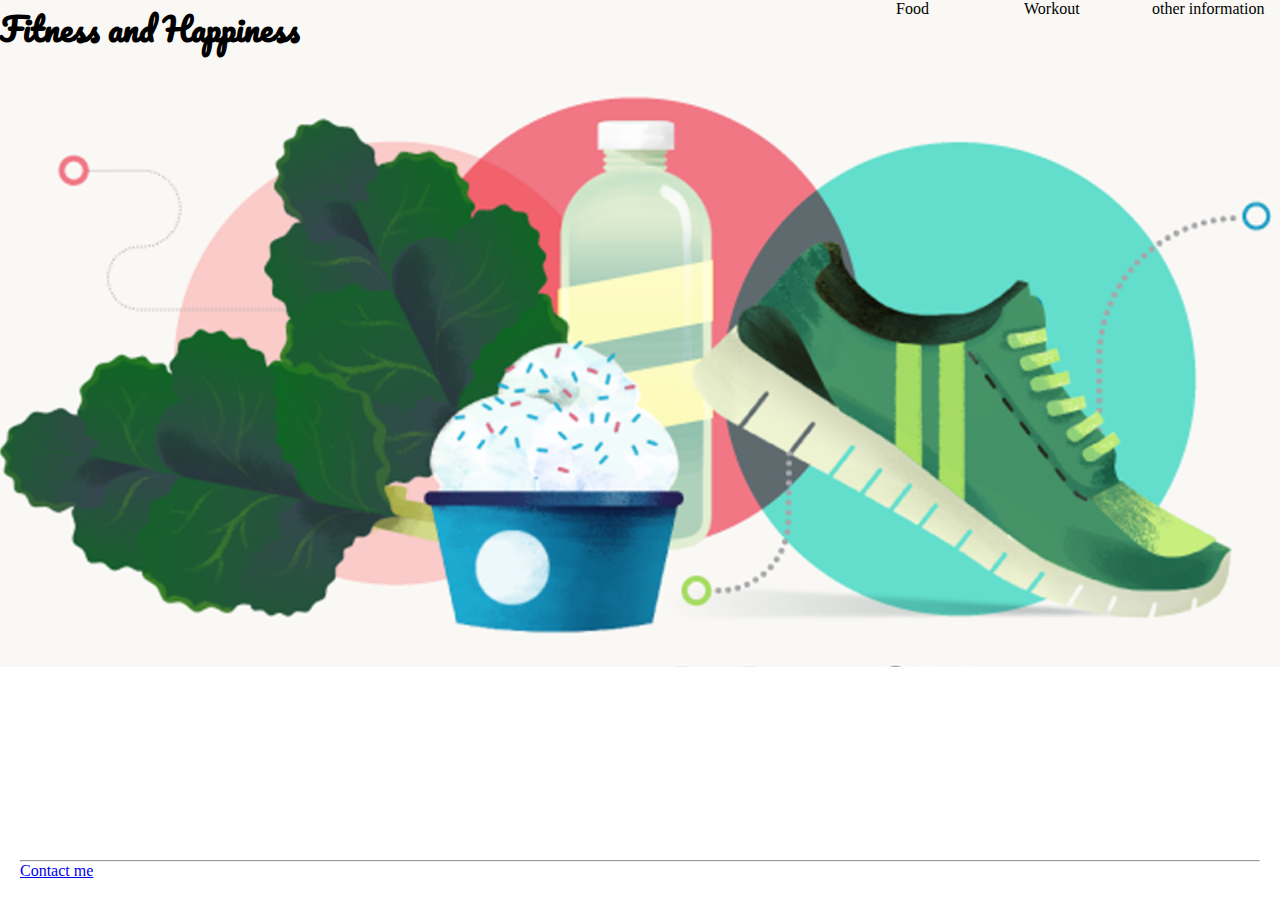
==== Final Project/index.html @ 86067029 "unit_8" ====
<!DOCTYPE html>
<html>

<head>
<!--<link rel="stylesheet" type="text/css" href="css/style.css">-->
 <title>Fitness and Happiness</title>
 <link rel="stylesheet" type="text/css" href="css/style.css">
</head>

<body>
<header>

<h1>Fitness and Happiness </h1>
<!--<img src="images/Health-and-Fitness.jpg" alt="Fitness picture" title="beFit">-->
<div id="container" class="clear">
<nav id="nav1" class="navitem">
Food
</nav>
<nav id="nav2" class="navitem">
Workout
</nav>
<nav id="nav3" class="navitem">
other information
</nav>
<!--<img src="images/fitness.png" alt="Fitness picture" title="beFit">-->
</div>
 </header>
<footer>
<hr>
<p><a href="afangidehm0595@my.uwstout.edu">Contact me</a></p>
</div>
</footer>
</body>



</html>
---- Final Project/css/style.css ----
@import url(https://fonts.googleapis.com/css?family=Pacifico);
*, 
*:before,
*:after{
	margin: 0;
	padding: 0;
	-moz-box-sizing: border-box; 
	-webkit-box-sizing: border-box;
	
	box-sizing: border-box;
}
body{
	background-image: url("../images/fitness.png");
	background-repeat: no-repeat;
	background-size: cover;
	width: 100%;
	height: 100%;
}

h1
{
	text-align: center;
	font-family: 'Pacifico', cursive;
	display:inline-block;
	margin: 0 auto;
}

/*header
{
	background-color: #FFED74;
	border: 1px black solid;
	padding: 20px;
}*/
#nav1
{
	
	

}
#nav2
{
	
	
}
#nav3 
{
	
	
	
}

footer
{
	background-color: white;
	padding: 20px;
	position: absolute;
    bottom: 0;
    width: 100%;
}

.navitem
{
	width: 33.333%;
	float: left;

}
.clear
{
	overflow: auto;
}
img 
{
	float: left;
}
#container
{
	width: 30%;
	display: inline-block;
	position: relative;
	left: 0;
	float: right;
}
/*.clearfix:after
{
	visibility: hidden;
	display: block;
	font-size: 0;
	content: " ";
	clear: both;
	height: 0;
 
}*/
---- Final Project/css/style.css ----
@import url(https://fonts.googleapis.com/css?family=Pacifico);
*, 
*:before,
*:after{
	margin: 0;
	padding: 0;
	-moz-box-sizing: border-box; 
	-webkit-box-sizing: border-box;
	
	box-sizing: border-box;
}
body{
	background-image: url("../images/fitness.png");
	background-repeat: no-repeat;
	background-size: cover;
	width: 100%;
	height: 100%;
}

h1
{
	text-align: center;
	font-family: 'Pacifico', cursive;
	display:inline-block;
	margin: 0 auto;
}

/*header
{
	background-color: #FFED74;
	border: 1px black solid;
	padding: 20px;
}*/
#nav1
{
	
	

}
#nav2
{
	
	
}
#nav3 
{
	
	
	
}

footer
{
	background-color: white;
	padding: 20px;
	position: absolute;
    bottom: 0;
    width: 100%;
}

.navitem
{
	width: 33.333%;
	float: left;

}
.clear
{
	overflow: auto;
}
img 
{
	float: left;
}
#container
{
	width: 30%;
	display: inline-block;
	position: relative;
	left: 0;
	float: right;
}
/*.clearfix:after
{
	visibility: hidden;
	display: block;
	font-size: 0;
	content: " ";
	clear: both;
	height: 0;
 
}*/
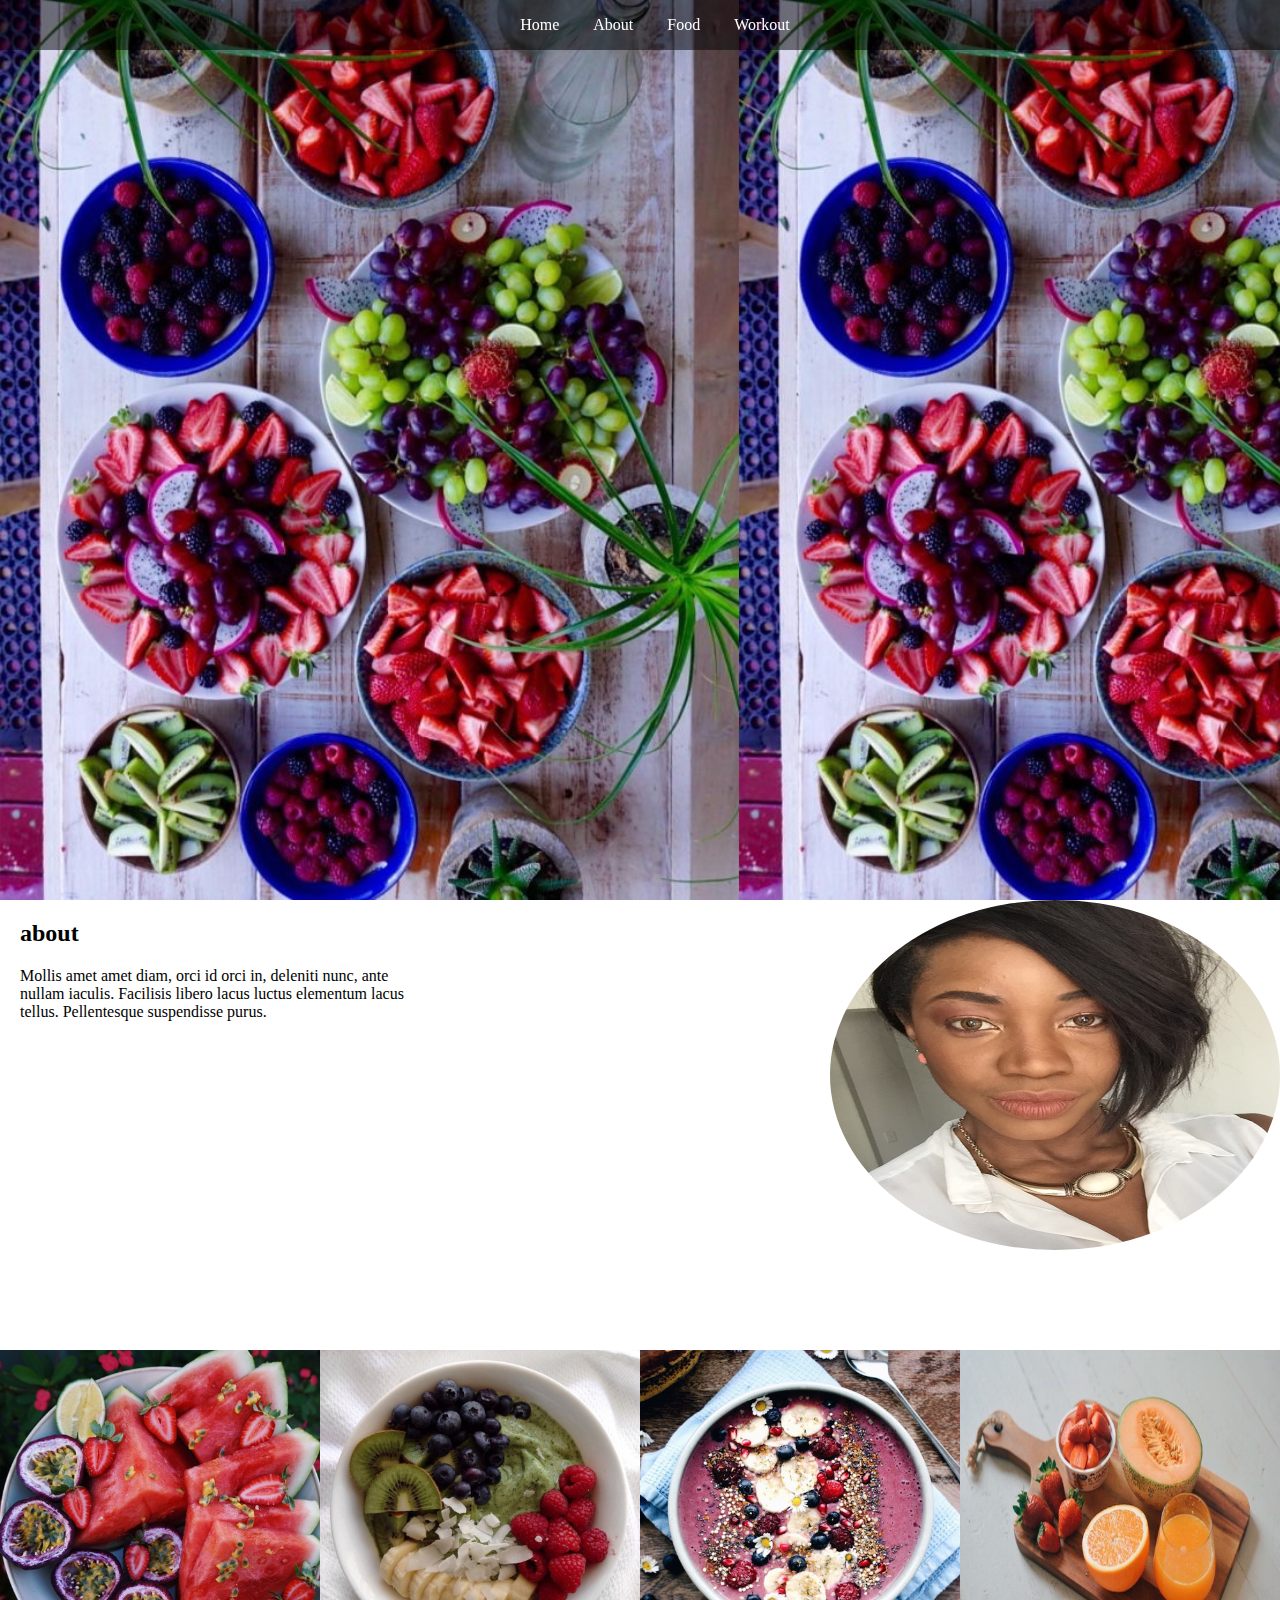
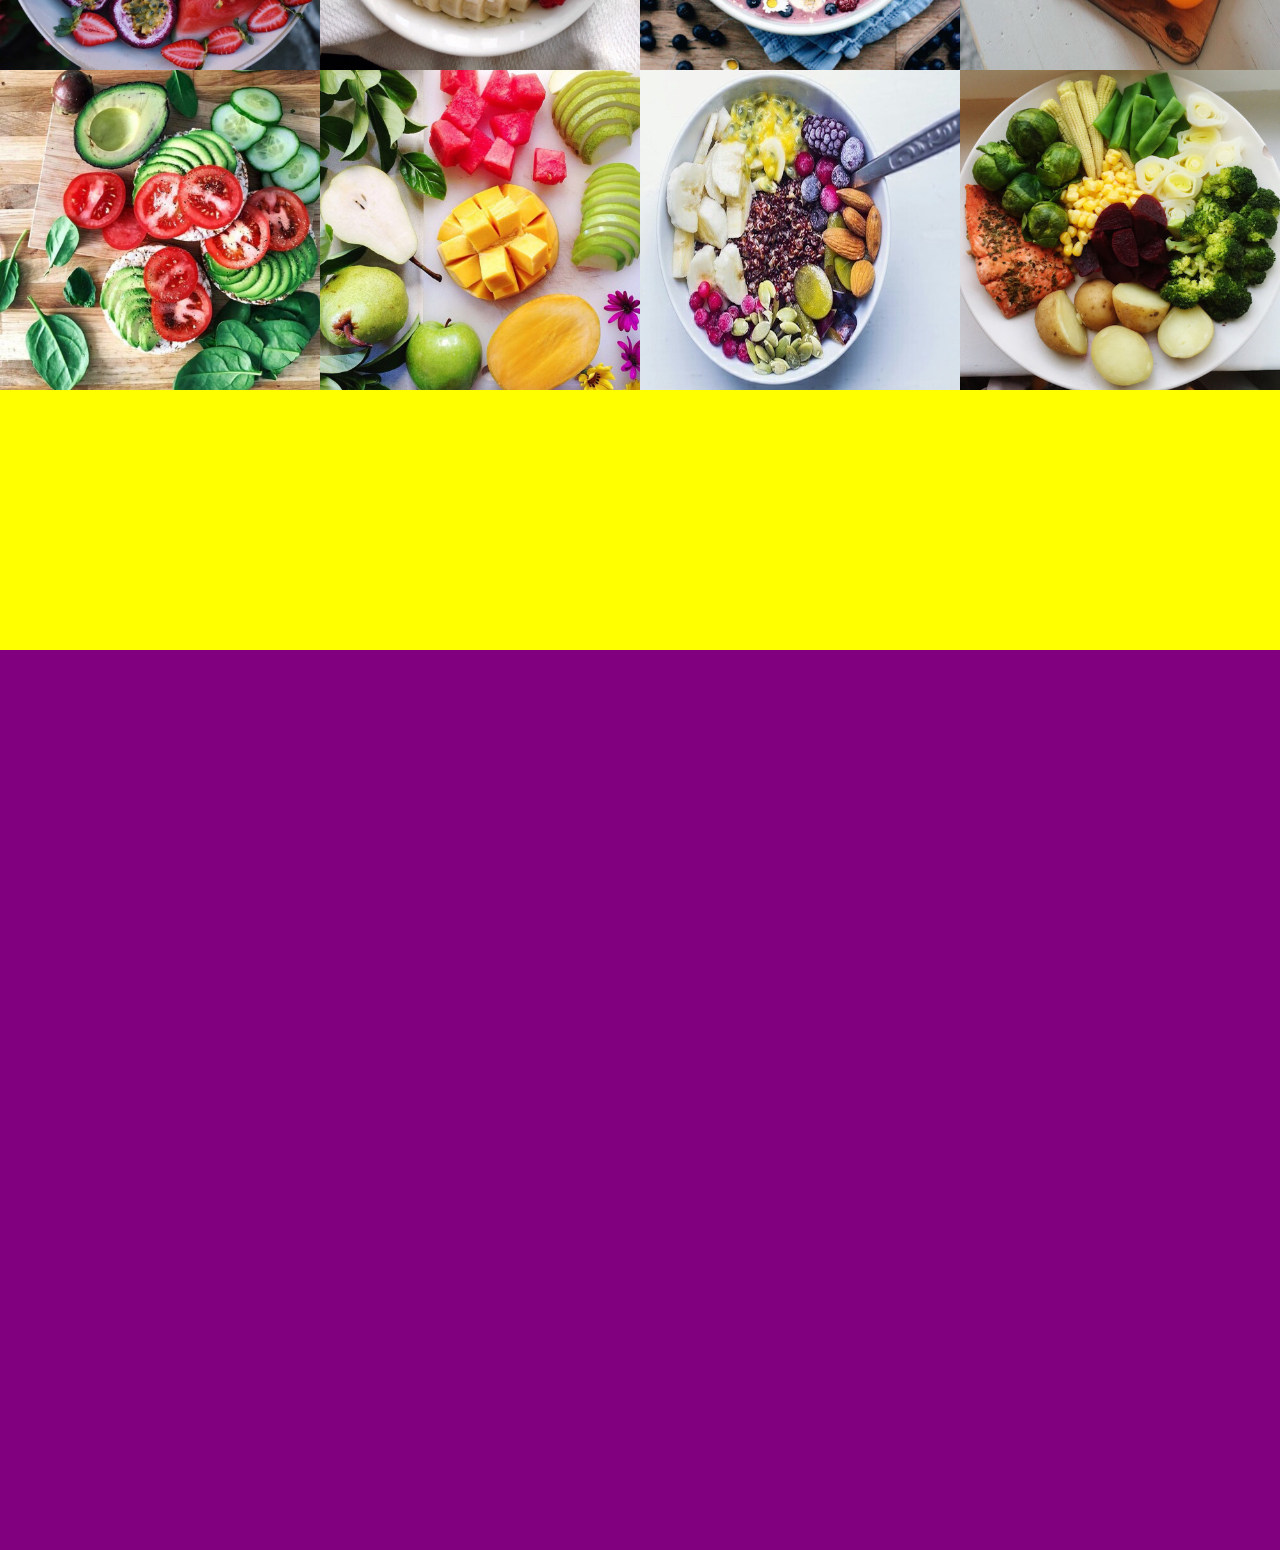
==== commit f9eaa5d0: "final Project" ====
--- a/Final Project/index.html
+++ b/Final Project/index.html
@@ -1,18 +1,93 @@
 <!DOCTYPE html>
 <html>
-
-<head>
+<head lang= "en">
+<meta charset="UTF-8">
 <!--<link rel="stylesheet" type="text/css" href="css/style.css">-->
  <title>Fitness and Happiness</title>
  <link rel="stylesheet" type="text/css" href="css/style.css">
 </head>
 
 <body>
-<header>
 
+<!--<div id="container" class="clear">-->
+<nav>
+	<a id="home" href="#homeSection">Home</a>
+	<a id="about" href= "#aboutSection">About</a>
+	<a id="food" href="#foodSection">Food</a>
+	<a id="workout" href="#workoutSection">Workout</a>
+</nav>
+
+<div id="homeSection" class = "sect sectOne">
+
+</div>
+<!--<div class="subSection"></div>-->
+<div id="aboutSection" class = "sect sectTwo">
+<section>
+ <div id="intro">
+<h2>about</h2>
+	<p>
+	Mollis amet amet diam, orci id orci in, deleniti nunc, ante nullam iaculis. Facilisis libero lacus luctus elementum lacus tellus. Pellentesque suspendisse purus.</p>
+</div>
+<div id="picture">
+<img src="images/me.jpg" alt="photo" class="img-circle">
+</div>
+</section>
+</div>
+
+
+<!--<div class = "subSection"></div>-->
+<div id="foodSection" class = "sect sectThree">
+<section id="photos">
+<div class="texthover"><br/>
+<img src="images/img1 .jpg">
+<div class="overlay"><br />
+<span> My text will be here</span></div>
+</div>
+<div class="texthover"><br />
+<img src="images/img2.jpg">
+<div class="overlay"><br />
+<span> Text </span></div>
+</div>
+<div class="texthover"><br />
+<img src="images/img3.jpg">
+<div class="overlay"><br />
+<span> more Text </span></div>
+</div>
+<div class="texthover"><br />
+<img src="images/img4.jpg">
+<div class="overlay"><br />
+<span> more and more text </span></div>
+</div>
+<div class="texthover"><br />
+<img src="images/img6.jpg">
+<div class="overlay"><br />
+<span> more more and more text </span></div>
+</div>
+<div class="texthover"><br />
+<img src="images/img7.jpg">
+<div class="overlay"><br />
+<span> morrrrreeeeee </span></div>
+</div>
+<div class="texthover"><br />
+<img src="images/img8.jpg">
+<div class="overlay"><br />
+<span> morrrrreeeeee </span></div>
+</div>
+<div class="texthover"><br />
+<img src="images/img9.jpg">
+<div class="overlay"><br />
+<span> morrrrreeeeee </span></div>
+</div>
+</div>
+</section>
+
+<!--<div class = "subSection"></div>-->
+<div  id="workoutSection" class = "sect sectFour"></div>
+
+
+<!--<nav id="name" class="nava">
 <h1>Fitness and Happiness </h1>
-<!--<img src="images/Health-and-Fitness.jpg" alt="Fitness picture" title="beFit">-->
-<div id="container" class="clear">
+</nav>
 <nav id="nav1" class="navitem">
 Food
 </nav>
@@ -21,17 +96,9 @@
 </nav>
 <nav id="nav3" class="navitem">
 other information
-</nav>
+</nav>-->
 <!--<img src="images/fitness.png" alt="Fitness picture" title="beFit">-->
-</div>
- </header>
-<footer>
-<hr>
-<p><a href="afangidehm0595@my.uwstout.edu">Contact me</a></p>
-</div>
-</footer>
+<Script src ="js/jquery-1.12.3.min.js"></Script>
+<Script src ="js/app.js"> </Script>
 </body>
-
-
-
 </html>
--- a/Final Project/css/style.css
+++ b/Final Project/css/style.css
@@ -1,7 +1,8 @@
 
-@import url(https://fonts.googleapis.com/css?family=Pacifico);
-*, 
-*:before,
+*{
+	margin: 0;
+} 
+/**:before,
 *:after{
 	margin: 0;
 	padding: 0;
@@ -9,78 +10,46 @@
 	-webkit-box-sizing: border-box;
 	
 	box-sizing: border-box;
-}
-body{
-	background-image: url("../images/fitness.png");
-	background-repeat: no-repeat;
-	background-size: cover;
-	width: 100%;
+	*/
+
+html, body {
 	height: 100%;
 }
 
-h1
+h1, h2, h3, h4, h5, h6, p
 {
-	text-align: center;
-	font-family: 'Pacifico', cursive;
-	display:inline-block;
-	margin: 0 auto;
+	margin-bottom: 20px;
 }
-
 /*header
 {
 	background-color: #FFED74;
 	border: 1px black solid;
 	padding: 20px;
-}*/
-#nav1
+}*/	
+
+nav
 {
-	
-	
+	position: fixed;
+	width:100%;
+	height: 50px;
+	background-color: rgba(0,0,0,.5);
+	z-index:99;
+	text-align: center;
 
 }
-#nav2
+nav a
 {
-	
-	
+	text-decoration: none;
+	color: #fff;
+	margin-left: 30px;
+	line-height: 50px;
 }
-#nav3 
-{
-	
-	
-	
-}
-
-footer
-{
-	background-color: white;
-	padding: 20px;
-	position: absolute;
-    bottom: 0;
-    width: 100%;
-}
-
-.navitem
-{
-	width: 33.333%;
-	float: left;
-
-}
-.clear
+/*.clear
 {
 	overflow: auto;
-}
-img 
-{
-	float: left;
-}
-#container
-{
-	width: 30%;
-	display: inline-block;
-	position: relative;
-	left: 0;
-	float: right;
-}
+}*/
+
+
 /*.clearfix:after
 {
 	visibility: hidden;
@@ -91,5 +60,110 @@
 	height: 0;
  
 }*/
+/*.nava
+{
+	text-align: center;
+	font-size: 40px;
+}*/
+.sect
+{
+	height: 100%;
+	background-size: contain;
 
 
+}
+
+/*.subSection{
+	height: 50% ;
+	background-color: yellow;
+}*/
+.sectOne
+{
+	background-image: url("../images/healthyfood.jpg");
+
+}
+.sectTwo 
+{
+	height: 50%;
+	background-color: #fff;
+
+}
+.sectThree
+{
+	background-color: yellow;
+
+}
+.sectFour
+{
+	background-color: purple;
+}
+#intro
+{
+	float: left;
+	border: 1px;
+	padding: 20px;
+	width: 32%;
+}
+#picture
+{
+	float: right;
+
+}
+img 
+{
+	display: block;
+	margin: 0 auto;
+	width: 450px;
+}
+
+#photos
+{
+	line-height: 0;
+
+	-webkit-column-count: 4;
+	-webkit-column-gap: 0px;
+	-moz-column-count: 4;
+	-moz-column-gap: 0px;
+	column-count: 4;
+	column-gap: 0px;
+}
+#photos img 
+{
+	width: 100% !important;
+	height: auto !important;
+}
+.img-circle
+{
+	border-radius: 50%;
+	height: 350px;
+}
+
+div.texthover{
+	width:100%;
+	display:block;
+	position:relative;
+	text-align: center !important;
+	
+}
+
+div.texthover .overlay{
+	position: absolute;
+	top: 45%;
+	width: 0;
+	width: 100%;
+	height: 45%;
+	padding: 10px;
+	background-color: rgba(0, 0, 0, 0.3);
+	display:none;
+}
+div.texthover:hover .overlay{
+	display: block;
+}
+
+
+
+
+ 
+
+
+
--- a/Final Project/css/style.css
+++ b/Final Project/css/style.css
@@ -1,7 +1,8 @@
 
-@import url(https://fonts.googleapis.com/css?family=Pacifico);
-*, 
-*:before,
+*{
+	margin: 0;
+} 
+/**:before,
 *:after{
 	margin: 0;
 	padding: 0;
@@ -9,78 +10,46 @@
 	-webkit-box-sizing: border-box;
 	
 	box-sizing: border-box;
-}
-body{
-	background-image: url("../images/fitness.png");
-	background-repeat: no-repeat;
-	background-size: cover;
-	width: 100%;
+	*/
+
+html, body {
 	height: 100%;
 }
 
-h1
+h1, h2, h3, h4, h5, h6, p
 {
-	text-align: center;
-	font-family: 'Pacifico', cursive;
-	display:inline-block;
-	margin: 0 auto;
+	margin-bottom: 20px;
 }
-
 /*header
 {
 	background-color: #FFED74;
 	border: 1px black solid;
 	padding: 20px;
-}*/
-#nav1
+}*/	
+
+nav
 {
-	
-	
+	position: fixed;
+	width:100%;
+	height: 50px;
+	background-color: rgba(0,0,0,.5);
+	z-index:99;
+	text-align: center;
 
 }
-#nav2
+nav a
 {
-	
-	
+	text-decoration: none;
+	color: #fff;
+	margin-left: 30px;
+	line-height: 50px;
 }
-#nav3 
-{
-	
-	
-	
-}
-
-footer
-{
-	background-color: white;
-	padding: 20px;
-	position: absolute;
-    bottom: 0;
-    width: 100%;
-}
-
-.navitem
-{
-	width: 33.333%;
-	float: left;
-
-}
-.clear
+/*.clear
 {
 	overflow: auto;
-}
-img 
-{
-	float: left;
-}
-#container
-{
-	width: 30%;
-	display: inline-block;
-	position: relative;
-	left: 0;
-	float: right;
-}
+}*/
+
+
 /*.clearfix:after
 {
 	visibility: hidden;
@@ -91,5 +60,110 @@
 	height: 0;
  
 }*/
+/*.nava
+{
+	text-align: center;
+	font-size: 40px;
+}*/
+.sect
+{
+	height: 100%;
+	background-size: contain;
 
 
+}
+
+/*.subSection{
+	height: 50% ;
+	background-color: yellow;
+}*/
+.sectOne
+{
+	background-image: url("../images/healthyfood.jpg");
+
+}
+.sectTwo 
+{
+	height: 50%;
+	background-color: #fff;
+
+}
+.sectThree
+{
+	background-color: yellow;
+
+}
+.sectFour
+{
+	background-color: purple;
+}
+#intro
+{
+	float: left;
+	border: 1px;
+	padding: 20px;
+	width: 32%;
+}
+#picture
+{
+	float: right;
+
+}
+img 
+{
+	display: block;
+	margin: 0 auto;
+	width: 450px;
+}
+
+#photos
+{
+	line-height: 0;
+
+	-webkit-column-count: 4;
+	-webkit-column-gap: 0px;
+	-moz-column-count: 4;
+	-moz-column-gap: 0px;
+	column-count: 4;
+	column-gap: 0px;
+}
+#photos img 
+{
+	width: 100% !important;
+	height: auto !important;
+}
+.img-circle
+{
+	border-radius: 50%;
+	height: 350px;
+}
+
+div.texthover{
+	width:100%;
+	display:block;
+	position:relative;
+	text-align: center !important;
+	
+}
+
+div.texthover .overlay{
+	position: absolute;
+	top: 45%;
+	width: 0;
+	width: 100%;
+	height: 45%;
+	padding: 10px;
+	background-color: rgba(0, 0, 0, 0.3);
+	display:none;
+}
+div.texthover:hover .overlay{
+	display: block;
+}
+
+
+
+
+ 
+
+
+
